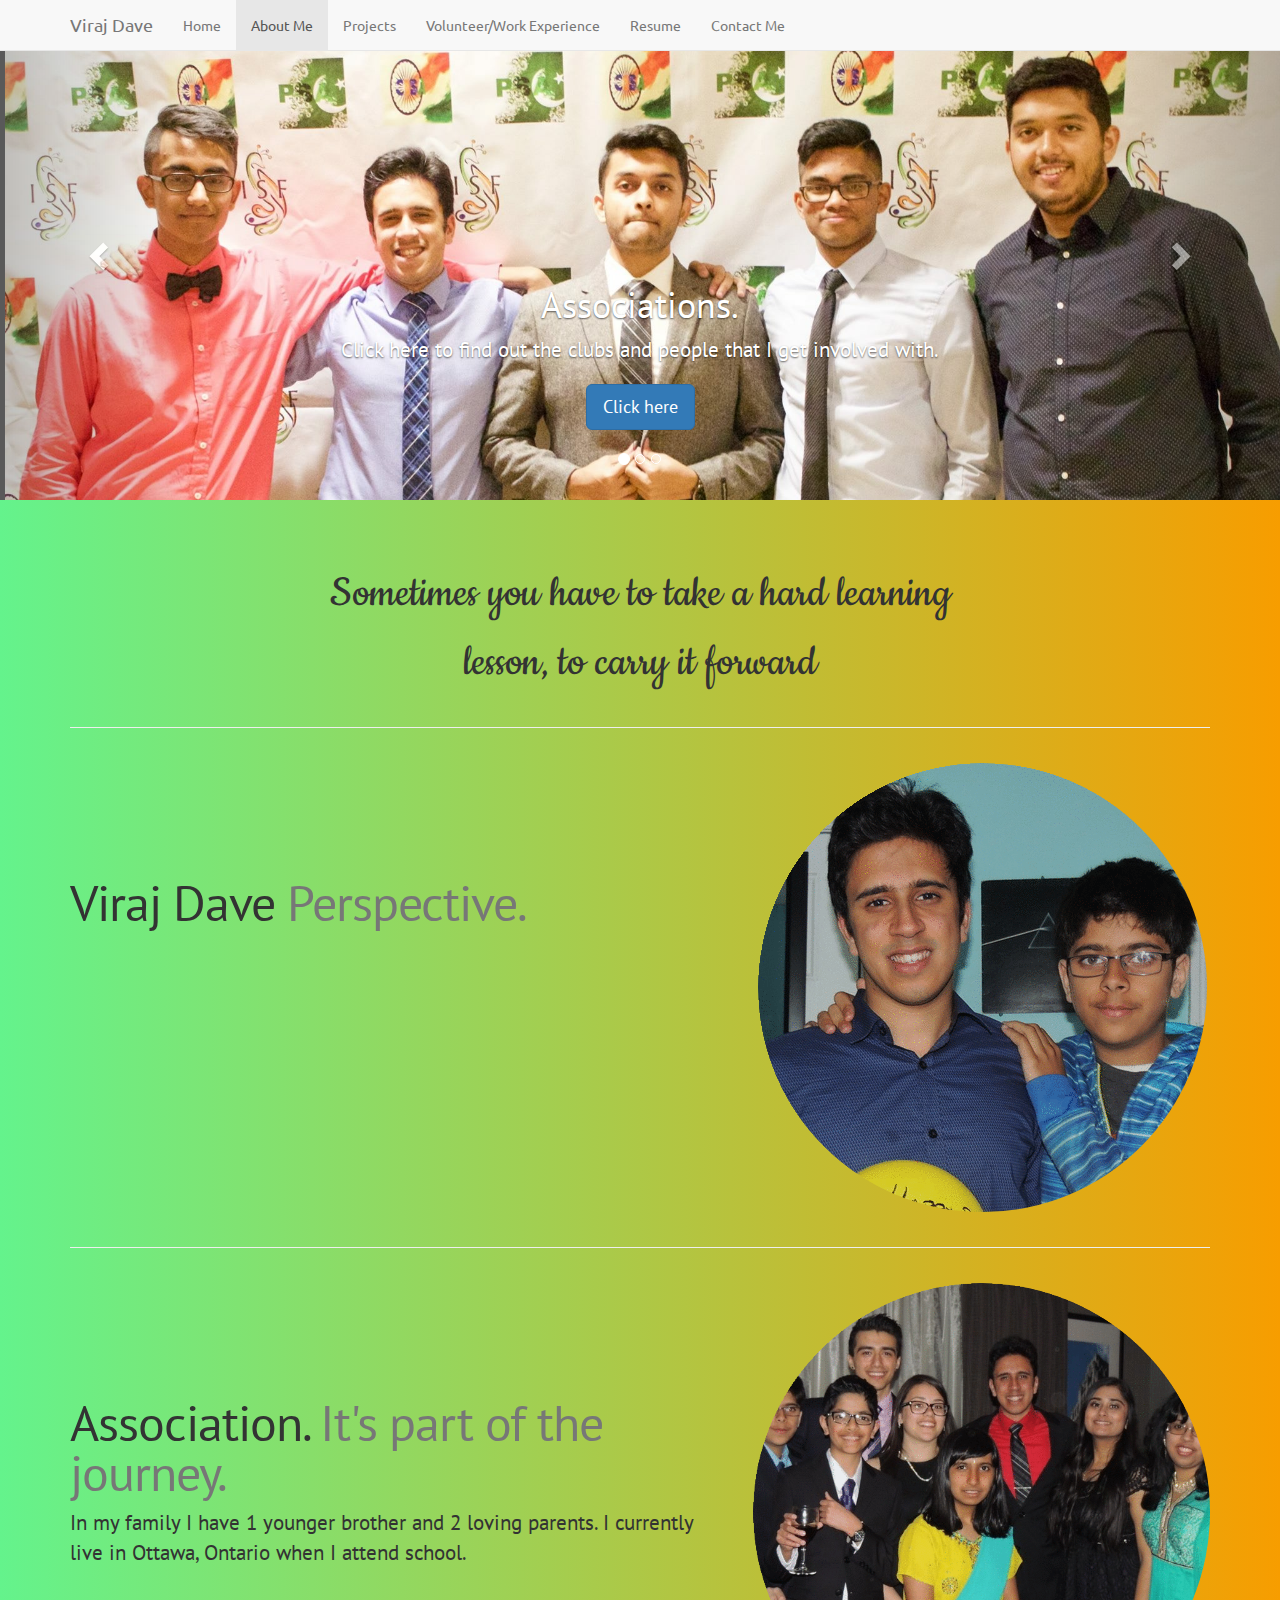
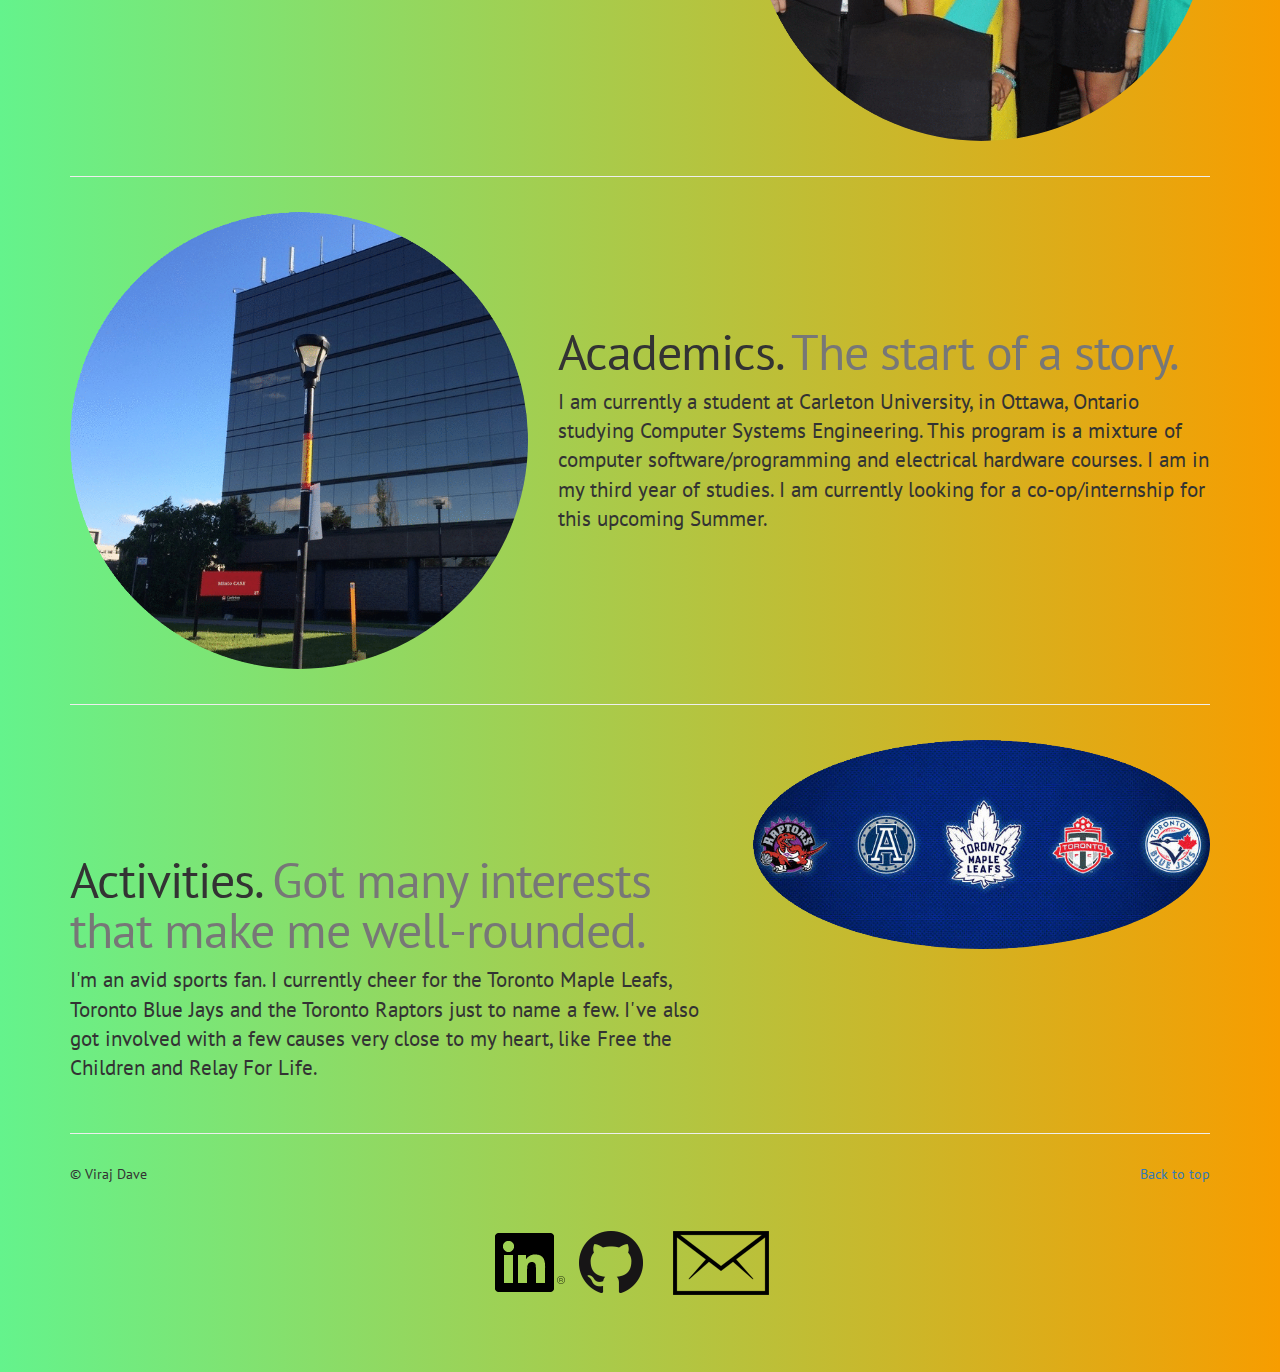
==== About.html @ 7ae42528 "Inital Committ of Basic Build of Website" ====
<!DOCTYPE html>
<html lang="en">
  <head>
      
    <meta charset="utf-8">
    <meta http-equiv="X-UA-Compatible" content="IE=edge">
    <meta name="viewport" content="width=device-width, initial-scale=1">
    <!-- The above 3 meta tags *must* come first in the head; any other head content must come *after* these tags -->
    <meta name="description" content="">
    <meta name="author" content="">
    <link rel="icon" href="../../favicon.ico">

    <title>Viraj Dave</title>

    <!-- Bootstrap core CSS -->
    <link href="css/bootstrap.min.css" rel="stylesheet">

    <!-- IE10 viewport hack for Surface/desktop Windows 8 bug -->
    <link href="../../assets/css/ie10-viewport-bug-workaround.css" rel="stylesheet">

    <!-- Just for debugging purposes. Don't actually copy these 2 lines! -->
    <!--[if lt IE 9]><script src="../../assets/js/ie8-responsive-file-warning.js"></script><![endif]-->
    <script src="../../assets/js/ie-emulation-modes-warning.js"></script>

    <!-- HTML5 shim and Respond.js for IE8 support of HTML5 elements and media queries -->
    <!--[if lt IE 9]>
      <script src="https://oss.maxcdn.com/html5shiv/3.7.3/html5shiv.min.js"></script>
      <script src="https://oss.maxcdn.com/respond/1.4.2/respond.min.js"></script>
    <![endif]-->

    <!-- Custom styles for this template -->
    <link href="css/carousel1.css" rel="stylesheet">
  </head>
<!-- NAVBAR
================================================== -->
  <body>
      <link href="https://fonts.googleapis.com/css?family=PT+Sans" rel="stylesheet">
    <nav class="navbar navbar-default navbar-fixed-top">
      <div class="container">
        <div class="navbar-header">
            <link href="https://fonts.googleapis.com/css?family=Ubuntu" rel="stylesheet">
          <button type="button" class="navbar-toggle collapsed" data-toggle="collapse" data-target="#navbar" aria-expanded="false" aria-controls="navbar">
            <span class="sr-only">Toggle navigation</span>
            <span class="icon-bar"></span>
            <span class="icon-bar"></span>
            <span class="icon-bar"></span>
          </button>
          <a class="navbar-brand" href="Website.html">Viraj Dave</a>
        </div>
        <div id="navbar" class="navbar-collapse collapse">
          <ul class="nav navbar-nav">
            <li><a href="Website.html">Home</a></li>
            <li class="active"><a href="About.html">About Me</a></li>
            <li><a href="Projects.html">Projects</a></li>
              <li><a href="Work.html">Volunteer/Work Experience</a></li>
              <li><a href="Resume/Viraj%20Dave%20-%20Resume.docx">Resume</a></li>
            <!--<li class="dropdown">
              <a href="#" class="dropdown-toggle" data-toggle="dropdown" role="button" aria-haspopup="true" aria-expanded="false">Contact <span class="caret"></span></a>
              <ul class="dropdown-menu">
                <li><a href="#">Action</a></li>
                <li><a href="#">Another action</a></li>
                <li><a href="#">Something else here</a></li>
                <li role="separator" class="divider"></li>
                <li class="dropdown-header">Nav header</li>
                <li><a href="#">Separated link</a></li>
                <li><a href="#">One more separated link</a></li>
              </ul>
            </li> -->
                            <li><a href="#footer">Contact Me</a></li>
          </ul>
          <!--<ul class="nav navbar-nav navbar-right">
            <li><a href="../navbar/">Default</a></li>
            <li><a href="../navbar-static-top/">Static top</a></li>
            <li class="active"><a href="./">Fixed top <span class="sr-only">(current)</span></a></li>
          </ul> -->
            
        </div><!--/.nav-collapse -->
      </div>
    </nav>

      </div>
    </div>


    <!-- Carousel
    ================================================== -->
    <div id="myCarousel" class="carousel slide" data-ride="carousel">
      <!-- Indicators -->
        
      <ol class="carousel-indicators">
        <li data-target="#myCarousel" data-slide-to="0" class="active"></li>
        <li data-target="#myCarousel" data-slide-to="1"></li>
        <li data-target="#myCarousel" data-slide-to="2"></li>
      </ol>
      <div class="carousel-inner" role="listbox">
        <div class="item active">
          <img class="first-slide" src="images/IMG_1486.JPG" alt="First slide">
          <div class="container">
            <div class="carousel-caption">
              <h1>Associations.</h1>
              <p>Click here to find out the clubs and people that I get involved with.</p>
              <p><a class="btn btn-lg btn-primary" href="#First" role="button">Click here</a></p>
            </div>
          </div>
        </div>
        <div class="item">
          <img class="second-slide" src="images/IMG_1170.JPG" alt="Second slide">
          <div class="container">
            <div class="carousel-caption">
              <h1>Academics.</h1>
              <p>School is part of the story. Click here to see my school history</p>
              <p><a class="btn btn-lg btn-primary" href="#Second" role="button">Click for my Education</a></p>
            </div>
          </div>
        </div>
        <div class="item">
          <img class="third-slide" src="images/IMG_0503.JPG" alt="Third slide">
          <div class="container">
            <div class="carousel-caption">
              <h1>Activities.</h1>
              <p>I've got many interests and causes that I enjoy. Find out more here. </p>
              <p><a class="btn btn-lg btn-primary" href="#Third" role="button">View Interests</a></p>
            </div>
          </div>
        </div>
      </div>
      <a class="left carousel-control" href="#myCarousel" role="button" data-slide="prev">
        <span class="glyphicon glyphicon-chevron-left" aria-hidden="true"></span>
        <span class="sr-only">Previous</span>
      </a>
      <a class="right carousel-control" href="#myCarousel" role="button" data-slide="next">
        <span class="glyphicon glyphicon-chevron-right" aria-hidden="true"></span>
        <span class="sr-only">Next</span>
      </a>
    </div><!-- /.carousel -->


    <!-- Marketing messaging and featurettes
    ================================================== -->
    <!-- Wrap the rest of the page in another container to center all the content. -->

    <div class="container marketing">

      <!-- Three columns of text below the carousel -->
    <div class="belowspinner">
        <p>
            <link href="https://fonts.googleapis.com/css?family=Cookie" rel="stylesheet">
        Sometimes you have to take a hard learning lesson, to carry it forward
        </p>
        
        </div>
      


        
      <!-- START THE FEATURETTES -->

      <hr class="featurette-divider">
        
        <div class="row featurette">
        <div class="col-md-7">
          <h2 class="featurette-heading">Viraj Dave <span class="text-muted">Perspective.</span></h2>
          <p class="lead"></p>
        </div>
        <div class="col-md-5">
          <img src="images/14835119813424.gif">
        </div>
      </div>
        
        <hr class="featurette-divider">

      <div class="row featurette">
          <div id="First">
        <div class="col-md-7">
          <h2 class="featurette-heading">Association. <span class="text-muted">It's part of the journey.</span></h2>
          <p class="lead">In my family I have 1 younger brother and 2 loving parents. I currently live in Ottawa, Ontario when I attend school.</p>
        </div>
        <div class="col-md-5">
          <img class="featurette-image img-responsive center-block" src="images/14835119813424 copy.gif">
        </div>
      </div>
        </div>

      <hr class="featurette-divider">

      <div class="row featurette">
          <div id="Second">
        <div class="col-md-7 col-md-push-5">
          <h2 class="featurette-heading">Academics. <span class="text-muted">The start of a story.</span></h2>
          <p class="lead">I am currently a student at Carleton University, in Ottawa, Ontario studying Computer Systems Engineering. This program is a mixture of computer software/programming and electrical hardware courses. I am in my third year of studies. I am currently looking for a co-op/internship for this upcoming Summer.</p>
        </div>
        <div class="col-md-5 col-md-pull-7">
          <img class="featurette-image img-responsive center-block" src="images/148729191612529.gif">
        </div>
      </div>
          </div>

      <hr class="featurette-divider">

      <div class="row featurette">
        <div id="Third">
          <div class="col-md-7">
          <h2 class="featurette-heading">Activities. <span class="text-muted">Got many interests that make me well-rounded.</span></h2>
          <p class="lead">I'm an avid sports fan. I currently cheer for the Toronto Maple Leafs, Toronto Blue Jays and the Toronto Raptors just to name a few. I've also got involved with a few causes very close to my heart, like Free the Children and Relay For Life. </p>
        </div>
        <div class="col-md-5">
          <img class="featurette-image img-responsive center-block" src="images/148729191612529 copy.gif">
        </div>
      </div>
          </div>

      <hr class="featurette-divider">

      <!-- /END THE FEATURETTES -->

    

      <!-- FOOTER -->
      <footer>
          <div id="footer">
          <div class="footer">
        <p class="pull-right"><a href="#">Back to top</a></p>
        <p>&copy; Viraj Dave </p>
              <div class="images">
                  <a href="https://ca.linkedin.com/in/viraj-dave-4aa572a0"><img src="images/In-Black-59px-R.png"></a>
                <a href="https://github.com/virajdave">
                  <img src="images/GitHub-Mark-64px.png"></a>
                  <a href="mailto:virajdave@cmail.carleton.ca"><img src="images/email-outline.png"></a>
               </div>
            </div>
          </div>
      </footer>

        
    </div><!-- /.container -->


    <!-- Bootstrap core JavaScript
    ================================================== -->
    <!-- Placed at the end of the document so the pages load faster -->
    <script src="https://ajax.googleapis.com/ajax/libs/jquery/1.12.4/jquery.min.js"></script>
    <script>window.jQuery || document.write('<script src="../../assets/js/vendor/jquery.min.js"><\/script>')</script>
    <script src="js/bootstrap.min.js"></script>
    <!-- Just to make our placeholder images work. Don't actually copy the next line! -->
    <script src="../../assets/js/vendor/holder.min.js"></script>
    <!-- IE10 viewport hack for Surface/desktop Windows 8 bug -->
    <script src="../../assets/js/ie10-viewport-bug-workaround.js"></script>
  </body>
</html>
---- css/carousel1.css ----
/* GLOBAL STYLES
-------------------------------------------------- */
/* Padding below the footer and lighter body text */

body {
  padding-bottom: 40px;
  

background: #f79d00; /* fallback for old browsers */
background: -webkit-linear-gradient(to left, #f79d00 , #64f38c); /* Chrome 10-25, Safari 5.1-6 */
background: linear-gradient(to left, #f79d00 , #64f38c); /* W3C, IE 10+/ Edge, Firefox 16+, Chrome 26+, Opera 12+, Safari 7+ */

    font-family: 'PT Sans';        
}


/* CUSTOMIZE THE NAVBAR
-------------------------------------------------- */

/* Special class on .container surrounding .navbar, used for positioning it into place. */
.navbar-wrapper {
  position: absolute;
  top: 0;
  right: 0;
  left: 0;
  z-index: 20;

    
}

/* Flip around the padding for proper display in narrow viewports */
.navbar-wrapper > .container {
  padding-right: 0;
  padding-left: 0;
}
.navbar-wrapper .navbar {
  padding-right: 15px;
  padding-left: 15px;
}
.navbar-wrapper .navbar .container {
  width: auto;
    
}

.navbar{
    font-family: 'Ubuntu';
}


/* CUSTOMIZE THE CAROUSEL
-------------------------------------------------- */

/* Carousel base class */
.carousel {
  height: 500px;
  margin-bottom: 60px;
    
}
/* Since positioning the image, we need to help out the caption */
.carousel-caption {
  z-index: 10;
}

/* Declare heights because of positioning of img element */
.carousel .item {
  height: 500px;
  background-color: #777;
}
.carousel-inner > .item > img {
  position: absolute;
  top: 0;
  left: 0;
  min-width: 100%;
}


/* MARKETING CONTENT
-------------------------------------------------- */

/* Center align the text within the three columns below the carousel */
.marketing .col-lg-4 {
  margin-bottom: 20px;
  text-align: center;
}
.marketing h2 {
  font-weight: normal;
}
.marketing .col-lg-4 p {
  margin-right: 10px;
  margin-left: 10px;
}


/* Featurettes
------------------------- */

.featurette-divider {
  margin: 30px 0; /* Space out the Bootstrap <hr> more */
}

/* Thin out the marketing headings */
.featurette-heading {
  font-weight: 300;
  line-height: 1;
  letter-spacing: -1px;
}

.col-md-5 img{
    border-radius: 50%;
}


.belowspinner{
    text-align: center;
    padding-right: 500px;
    padding-bottom: 0px;
}

.belowspinner p{
    
    font-size: 38px;
    position: relative;
    /*
    text-align: center;
    font-size: 85px;
    position: relative;
    left: 400px;
    width: 500px;
    bottom: 350px;
    top:auto;
    */
    left: 250px;
    font-family: 'Cookie', cursive;
    font-size: 48px;
}

.belowspinner ul{
    position: relative; 
    text-align: center;
    left: 375px;
    top: auto;
    font-size: 50px;
    bottom: 40px;
    height: 50px;
}


/* RESPONSIVE CSS
-------------------------------------------------- */

@media (min-width: 768px) {
  /* Navbar positioning foo */
  .navbar-wrapper {
    margin-top: 20px;
  }
  .navbar-wrapper .container {
    padding-right: 15px;
    padding-left: 15px;
  }
  .navbar-wrapper .navbar {
    padding-right: 0;
    padding-left: 0;
  }

  /* The navbar becomes detached from the top, so we round the corners */
  .navbar-wrapper .navbar {
    border-radius: 4px;
  }

  /* Bump up size of carousel content */
  .carousel-caption p {
    margin-bottom: 20px;
    font-size: 21px;
    line-height: 1.4;
  }

  .featurette-heading {
    font-size: 50px;
  }
}

@media (min-width: 992px) {
  .featurette-heading {
    margin-top: 120px;
  }
    
/* Footer stuff */
    .images  {
        width: 600px;
        text-align: center;
        margin: auto;
    }
    
    img{
        margin: 5px;
        
    }
    
}
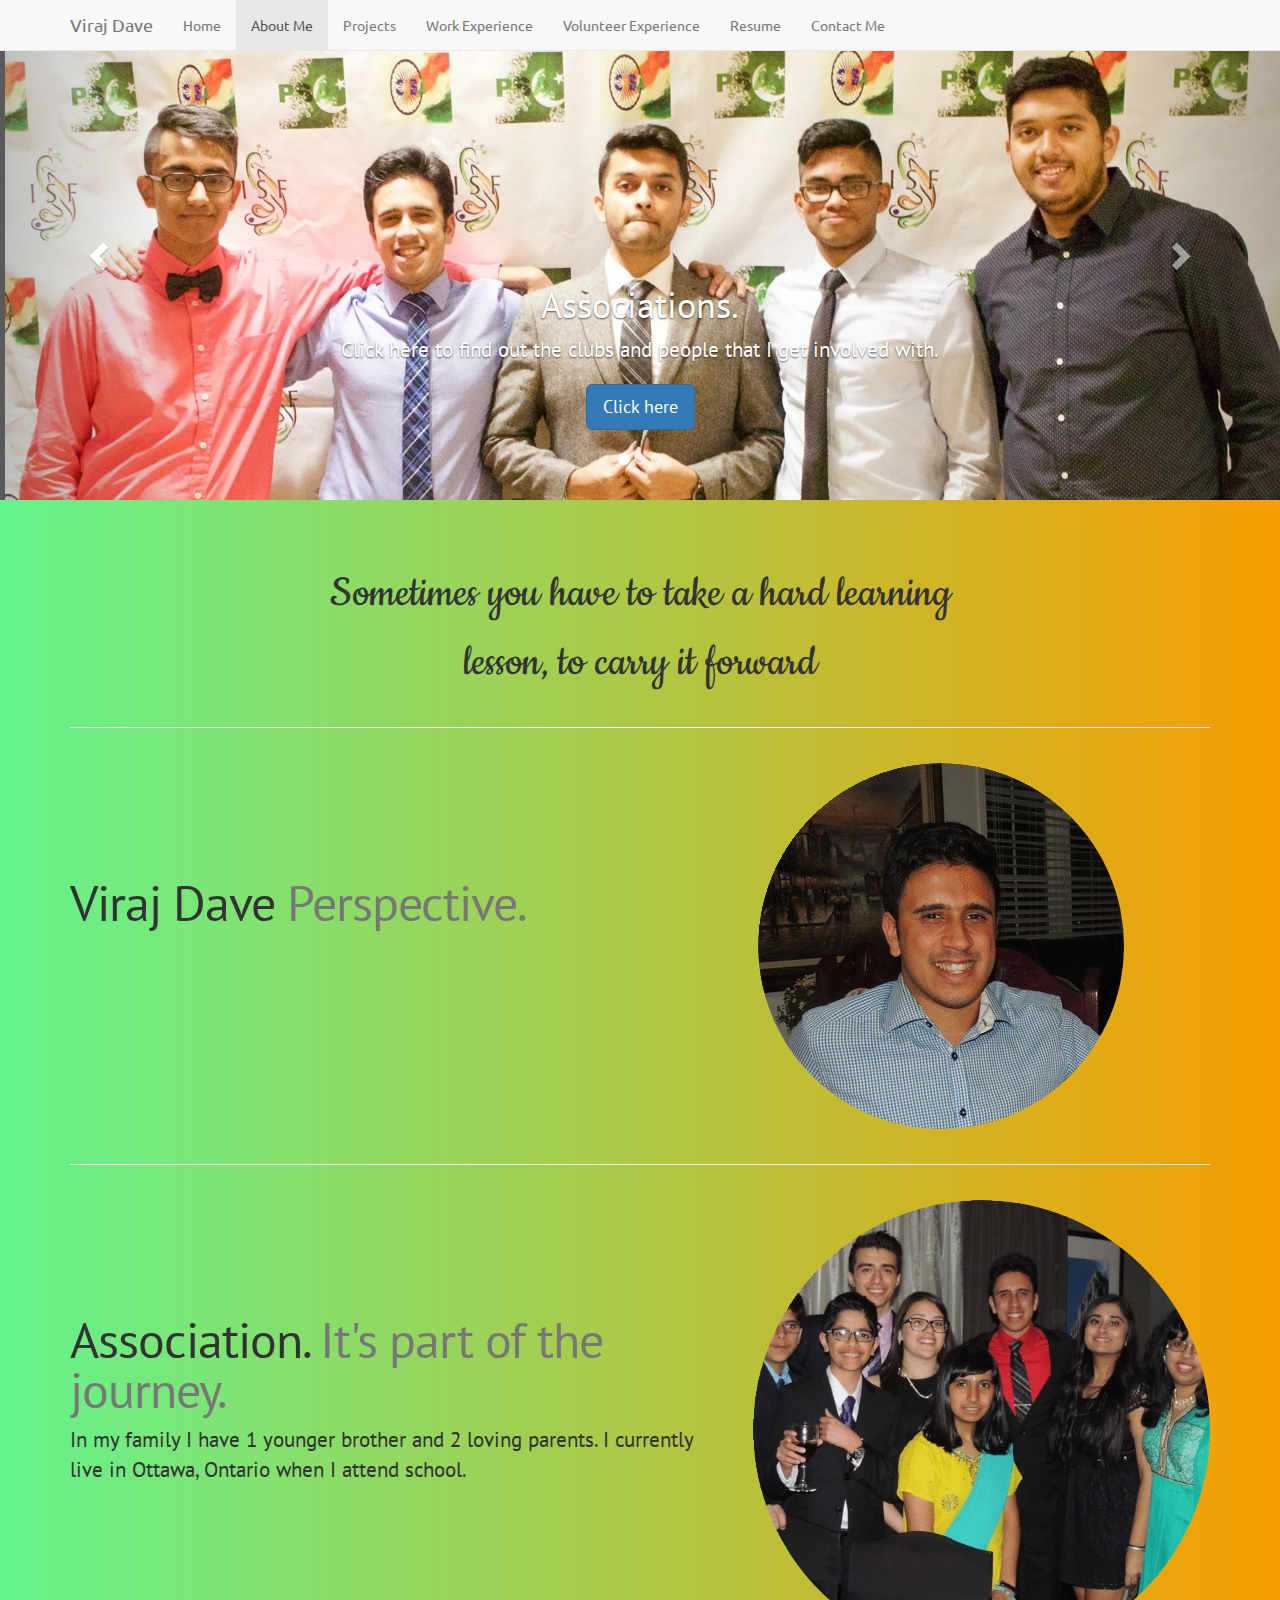
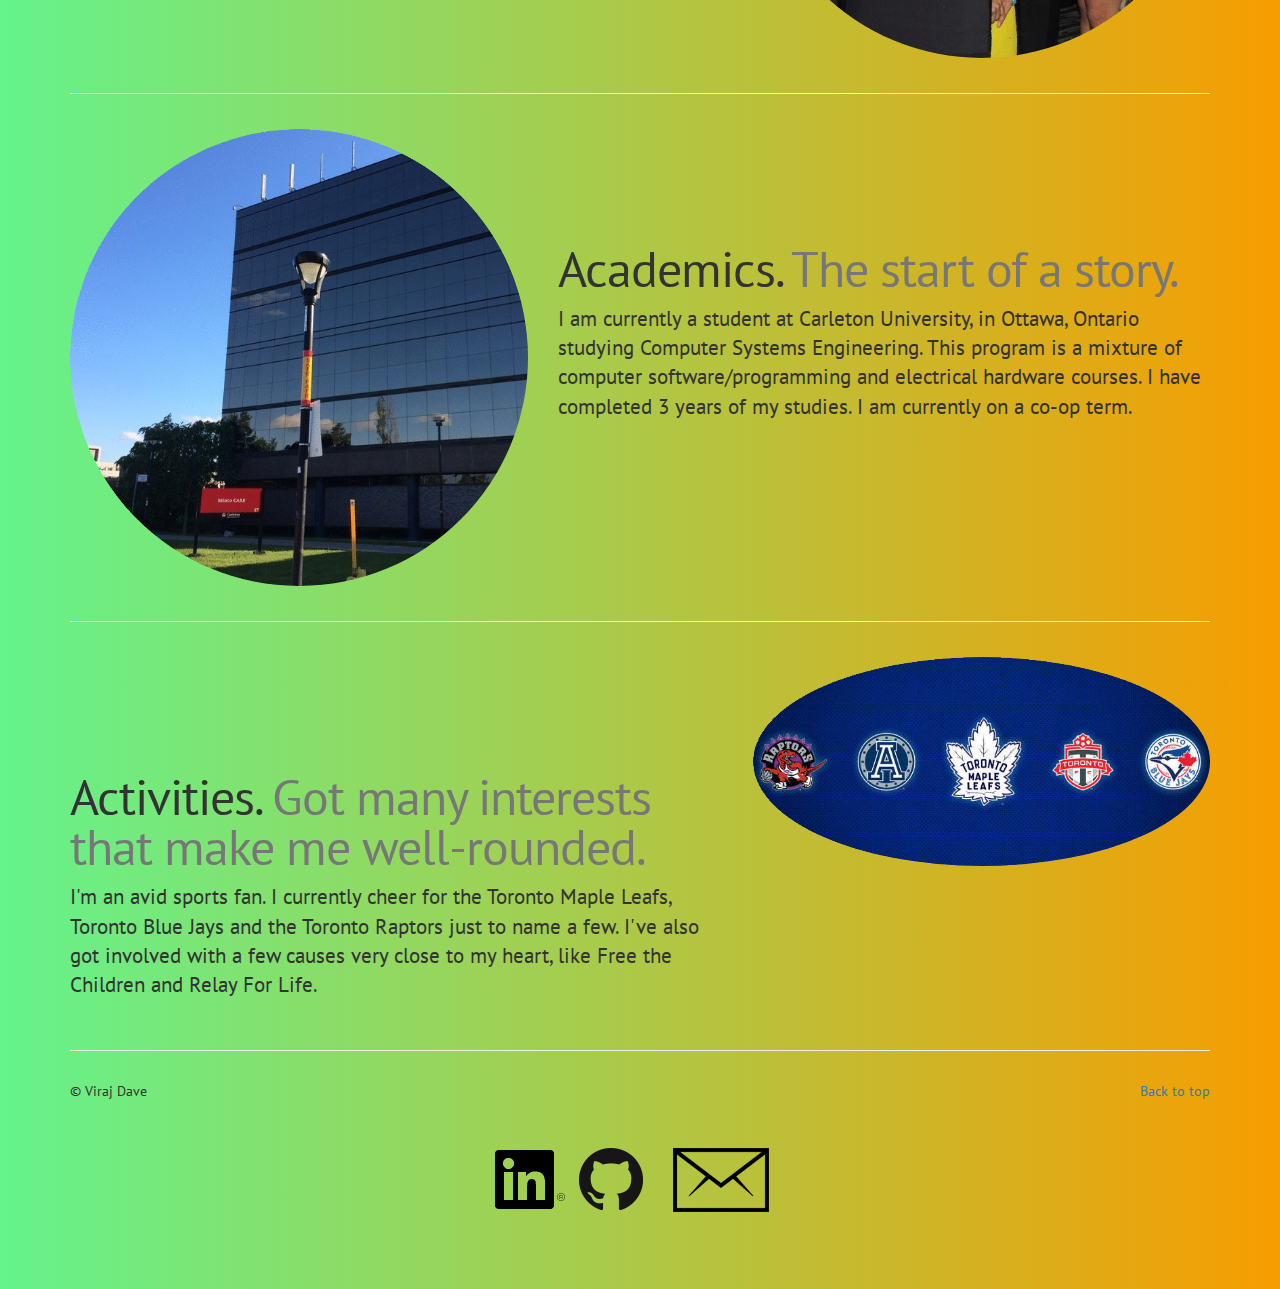
==== commit b2f918d7: "Updated Work, Volunteer, Projects, images and Resume" ====
--- a/About.html
+++ b/About.html
@@ -46,15 +46,16 @@
             <span class="icon-bar"></span>
             <span class="icon-bar"></span>
           </button>
-          <a class="navbar-brand" href="Website.html">Viraj Dave</a>
+          <a class="navbar-brand" href="index.html">Viraj Dave</a>
         </div>
         <div id="navbar" class="navbar-collapse collapse">
           <ul class="nav navbar-nav">
-            <li><a href="Website.html">Home</a></li>
+            <li><a href="index.html">Home</a></li>
             <li class="active"><a href="About.html">About Me</a></li>
             <li><a href="Projects.html">Projects</a></li>
-              <li><a href="Work.html">Volunteer/Work Experience</a></li>
-              <li><a href="Resume/Viraj%20Dave%20-%20Resume.docx">Resume</a></li>
+              <li><a href="Work.html">Work Experience</a></li>
+              <li><a href="Volunteer.html">Volunteer Experience</a></li>
+              <li><a href="Resume/Viraj%20Dave%20-%20Resume.pdf">Resume</a></li>
             <!--<li class="dropdown">
               <a href="#" class="dropdown-toggle" data-toggle="dropdown" role="button" aria-haspopup="true" aria-expanded="false">Contact <span class="caret"></span></a>
               <ul class="dropdown-menu">
@@ -164,7 +165,7 @@
           <p class="lead"></p>
         </div>
         <div class="col-md-5">
-          <img src="images/14835119813424.gif">
+          <img src="images/try2.gif">
         </div>
       </div>
         
@@ -188,7 +189,7 @@
           <div id="Second">
         <div class="col-md-7 col-md-push-5">
           <h2 class="featurette-heading">Academics. <span class="text-muted">The start of a story.</span></h2>
-          <p class="lead">I am currently a student at Carleton University, in Ottawa, Ontario studying Computer Systems Engineering. This program is a mixture of computer software/programming and electrical hardware courses. I am in my third year of studies. I am currently looking for a co-op/internship for this upcoming Summer.</p>
+          <p class="lead">I am currently a student at Carleton University, in Ottawa, Ontario studying Computer Systems Engineering. This program is a mixture of computer software/programming and electrical hardware courses. I have completed 3 years of my studies. I am currently on a co-op term.</p>
         </div>
         <div class="col-md-5 col-md-pull-7">
           <img class="featurette-image img-responsive center-block" src="images/148729191612529.gif">
